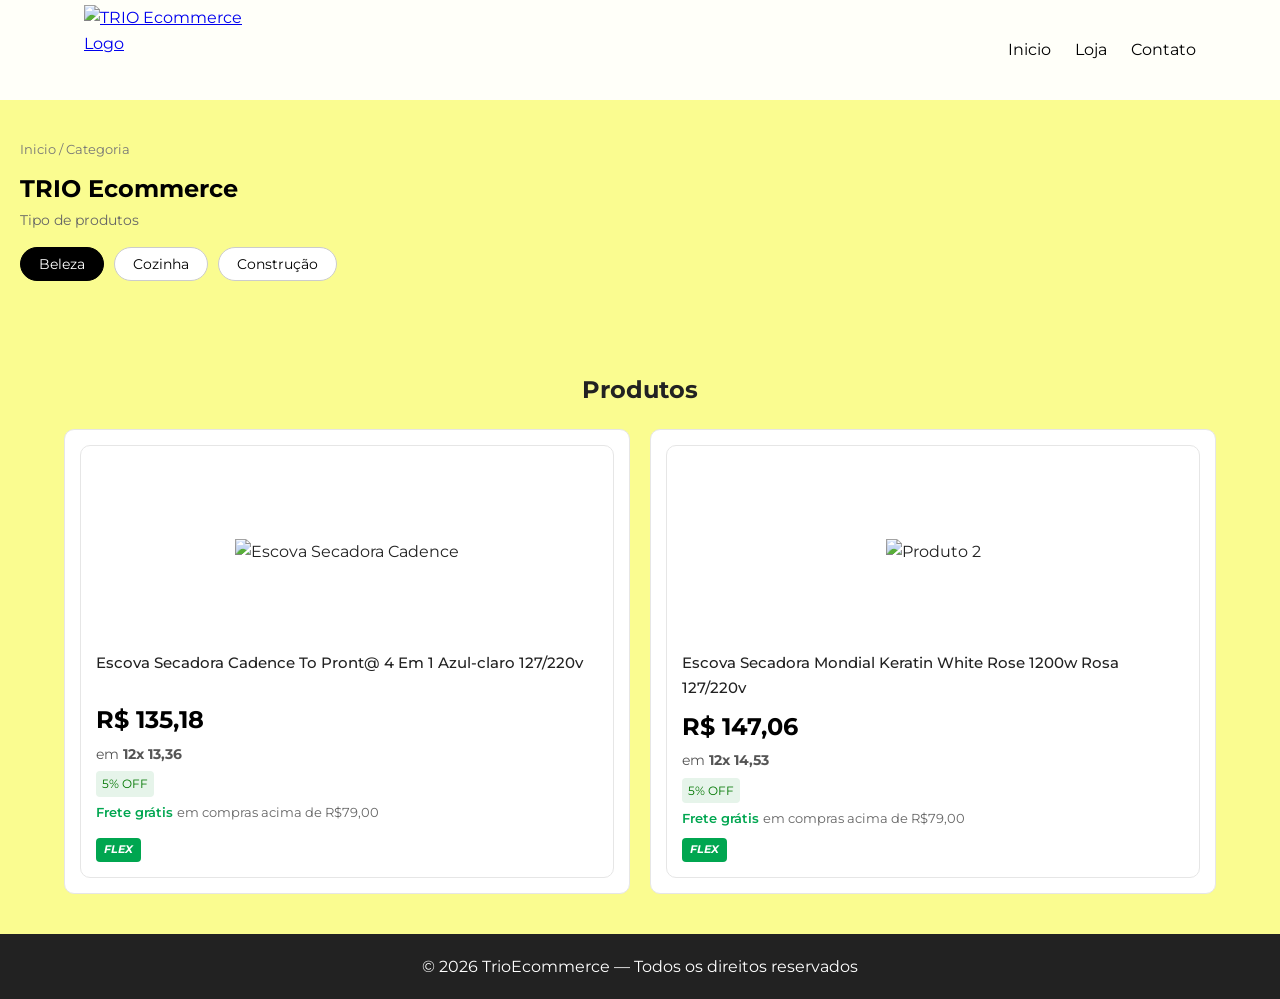
==== categoria.html @ 2ae3702e "Add files via upload" ====
<!DOCTYPE html>
<html lang="pt-BR">

<head>
    <meta charset="UTF-8">
    <meta name="viewport" content="width=device-width, initial-scale=1.0">
    <title>Categoria - TRIO Ecommerce</title>

    <link rel="preconnect" href="https://fonts.googleapis.com">
    <link rel="preconnect" href="https://fonts.gstatic.com" crossorigin>
    <link href="https://fonts.googleapis.com/css2?family=Montserrat:wght@400;600;700&display=swap" rel="stylesheet">

    <link rel="stylesheet" href="styles.css">
    <link rel="icon" type="image/jpeg" href="https://i.ibb.co/WpMKLJw9/Logo.jpg">
</head>

<body>

    <script>
        function mostrarEmail(elemento) {
            const email = "contato@trioecommerce.com.br";

            // 1. Troca o texto para o e-mail
            elemento.innerHTML = email;

            // 2. Transforma o link em um link de envio de e-mail
            elemento.href = "mailto:" + email;

            // 3. Estética
            elemento.style.color = "#e2e600";
            elemento.style.fontWeight = "bold";

            // Remove o atributo onclick para que o link funcione normalmente no segundo clique
            elemento.removeAttribute("onclick");
        }
    </script>

    <header class="navbar">
        <div class="container nav-content">
            <a href="#" class="logo">
                <img src="https://i.ibb.co/ZRdNqPVv/Inserir-um-pouquinho-de-texto-1-removebg-preview.png"
                    alt="TRIO Ecommerce Logo" class="logo-img">
            </a>

            <nav class="nav-menu">
                <a href="index.html">Inicio</a>
                <a href="https://www.mercadolivre.com.br/pagina/trio_ecommerce#from=share_eshop">Loja</a>
                <a href="javascript:void(0)" onclick="mostrarEmail(this)"
                    style="display: inline-block; max-width: 100%; word-break: break-all;">Contato</a>
            </nav>
        </div>
    </header>

    <section class="categoria-container">
        <div class="breadcrumb">
            <a href="index.html">Inicio</a> / Categoria
        </div>

        <h1>TRIO Ecommerce</h1>
        <p class="subtitulo">Tipo de produtos</p>

        <div class="filtros">
            <button class="filtro-btn ativo" data-categoria="beleza">Beleza</button>
            <button class="filtro-btn" data-categoria="cozinha">Cozinha</button>
            <button class="filtro-btn" data-categoria="construcao">Construção</button>
        </div>
    </section>

    <div class="header-produtos">
        <h2>Produtos</h2>
    </div>

    <div class="produtos">

        <div class="produto" data-categoria="beleza">
            <div class="card-produto">
                <a href="https://www.mercadolivre.com.br/escova-secadora-cadence-to-pront-4-em-1/up/MLBU3748265304?pdp_filters=item_id%3AMLB6185189672#origin%3Dshare%26sid%3Dshare%26wid%3DMLB6185189672"
                    class="link-total-card">
                    <div class="card-img">
                        <img src="https://http2.mlstatic.com/D_NQ_NP_2X_740506-MLA99588742918_122025-F.webp"
                            alt="Escova Secadora Cadence">
                    </div>

                    <div class="card-info">
                        <h3 class="titulo-produto">
                            Escova Secadora Cadence To Pront@ 4 Em 1 Azul-claro 127/220v
                        </h3>

                        <p class="preco">R$ 135,18</p>

                        <p class="parcelamento">
                            em <strong>12x 13,36</strong>
                        </p>

                        <span class="cupom">5% OFF</span>

                        <p class="frete">
                            Frete grátis <span>em compras acima de R$79,00</span>
                        </p>
                        <span class="badge-full">FLEX</span>
                    </div>
                </a>
            </div>
        </div>

        <div class="produto" data-categoria="beleza">
            <div class="card-produto">
                <a href="https://www.mercadolivre.com.br/escova-secadora-mondial-keratin-white-rose-1200w/up/MLBU3748322948?pdp_filters=item_id%3AMLB6185165624#origin%3Dshare%26sid%3Dshare%26wid%3DMLB6185165624"
                    class="link-total-card">
                    <div class="card-img">
                        <img src="https://http2.mlstatic.com/D_NQ_NP_2X_856835-MLA100007840721_122025-F.webp"
                            alt="Produto 2">
                    </div>

                    <div class="card-info">
                        <h3 class="titulo-produto">
                            Escova Secadora Mondial Keratin White Rose 1200w Rosa 127/220v
                        </h3>

                        <p class="preco">R$ 147,06</p>

                        <p class="parcelamento">
                            em <strong>12x 14,53</strong>
                        </p>

                        <span class="cupom">5% OFF</span>

                        <p class="frete">
                            Frete grátis <span>em compras acima de R$79,00</span>
                        </p>
                        <span class="badge-full">FLEX</span>
                    </div>
                </a>
            </div>
        </div>

        <div class="produto hidden" data-categoria="cozinha">
            <div class="card-produto">
                <a href="https://www.mercadolivre.com.br/fritadeira-airfryer-quad-fry-42-litros-1400w-preta-elgin/up/MLBU3739119069?pdp_filters=item_id%3AMLB6185109530#origin%3Dshare%26sid%3Dshare%26wid%3DMLB6185109530"
                    class="link-total-card">
                    <div class="card-img">
                        <img src="https://http2.mlstatic.com/D_NQ_NP_2X_813389-MLA99520090726_112025-F.webp"
                            alt="Fritadeira Elétrica">
                    </div>

                    <div class="card-info">
                        <h3 class="titulo-produto">
                            Fritadeira Airfryer Quad Fry 4,2 Litros 1.400w Preta Elgin Preto 127v
                        </h3>

                        <p class="preco">R$ 273,90</p>

                        <p class="parcelamento">
                            em <strong>12x 26,79</strong>
                        </p>

                        <p class="frete">
                            Frete grátis <span>em compras acima de R$79,00</span>
                        </p>
                        <span class="badge-full">FLEX</span>
                    </div>
                </a>
            </div>
        </div>
        <div class="produto hidden" data-categoria="cozinha">
            <div class="card-produto">
                <a href="https://www.mercadolivre.com.br/fervedor-125-l-revestimento-proflon-antiaderente-preto/up/MLBU3739328813?pdp_filters=item_id%3AMLB6185154980#origin%3Dshare%26sid%3Dshare%26wid%3DMLB6185154980"
                    class="link-total-card">
                    <div class="card-img">
                        <img src="https://http2.mlstatic.com/D_NQ_NP_2X_806040-MLA99614359898_122025-F.webp"
                            alt="Fervedor">
                    </div>

                    <div class="card-info">
                        <h3 class="titulo-produto">
                            Fervedor 1,25 L Revestimento Pro-flon Antiaderente Preto
                        </h3>

                        <p class="preco">R$ 48,90</p>

                        <p class="frete">
                            Frete grátis <span>em compras acima de R$79,00</span>
                        </p>
                        <span class="badge-full">FLEX</span>
                    </div>
                </a>
            </div>
        </div>

        <div class="produto hidden" data-categoria="cozinha">
            <div class="card-produto">
                <a href="https://www.mercadolivre.com.br/cacarola-com-tampa-brinox-topazio-20cm-23l-cinza/p/MLB54151735?pdp_filters=item_id%3AMLB6086850806#origin%3Dshare%26sid%3Dshare%26wid%3DMLB6086850806"
                    class="link-total-card">
                    <div class="card-img">
                        <img src="https://http2.mlstatic.com/D_NQ_NP_2X_745464-MLA90890469338_082025-F.webp"
                            alt="Caçarola Com Tampa">
                    </div>

                    <div class="card-info">
                        <h3 class="titulo-produto">
                            Caçarola Com Tampa Brinox Topázio 20cm 2,3l Cinza
                        </h3>

                        <p class="preco">R$ 95</p>

                        <p class="parcelamento">
                            em <strong>12x 9,36</strong>
                        </p>

                        <span class="cupom">10% OFF Levando 4 unidades</span>

                        <p class="frete">
                            Frete grátis <span>em compras acima de R$79,00</span>
                        </p>
                        <span class="badge-full">FLEX</span>
                    </div>
                </a>
            </div>
        </div>

        <div class="produto hidden" data-categoria="cozinha">
            <div class="card-produto">
                <a href="https://www.mercadolivre.com.br/kit-brinox-fervedor-antiaderente-cinza-125l--cacarola-com-tampa-cinza-20cm-23l/up/MLBU3705266222?pdp_filters=item_id%3AMLB6106587750#origin%3Dshare%26sid%3Dshare%26wid%3DMLB6106587750"
                    class="link-total-card">
                    <div class="card-img">
                        <img src="https://http2.mlstatic.com/D_NQ_NP_2X_630548-MLB102995284025_122025-F.webp"
                            alt="Kit Brinox">
                    </div>
                    <div class="card-info">
                        <h3 class="titulo-produto">
                            Kit Brinox: Fervedor Antiaderente Cinza 1,25l + Caçarola Com Tampa Cinza 20cm 2,3l
                        </h3>

                        <p class="preco">R$ 134,57</p>

                        <p class="parcelamento">
                            em <strong>12x 13,30</strong>
                        </p>

                        <span class="cupom">7% OFF</span>

                        <p class="frete">
                            Frete grátis <span>em compras acima de R$79,00</span>
                        </p>
                        <span class="badge-full">FLEX</span>
                    </div>
                </a>
            </div>
        </div>

        <div class="produto hidden" data-categoria="cozinha">
            <div class="card-produto">
                <a href="https://www.mercadolivre.com.br/panela-de-pressao-ceramic-life-vapt-brinox-antiad-45-lit/up/MLBU3739063931?pdp_filters=item_id%3AMLB6185042764#origin%3Dshare%26sid%3Dshare%26wid%3DMLB6185042764"
                    class="link-total-card">
                    <div class="card-img">
                        <img src="https://http2.mlstatic.com/D_NQ_NP_2X_951409-MLB99149156304_112025-F.webp"
                            alt="Panela Verde">
                    </div>

                    <div class="card-info">
                        <h3 class="titulo-produto">
                            Panela De Pressão Ceramic Life Vapt Brinox Antiad 4,5 Lit Verde
                        </h3>

                        <p class="preco">R$ 168</p>

                        <p class="parcelamento">
                            em <strong>12x 16,60</strong>
                        </p>

                        <p class="frete">
                            Frete grátis <span>em compras acima de R$79,00</span>
                        </p>
                        <span class="badge-full">FLEX</span>
                    </div>
                </a>
            </div>
        </div>

        <div class="produto hidden" data-categoria="cozinha">
            <div class="card-produto">
                <a href="https://www.mercadolivre.com.br/kit-brinox-fervedor-proflon-antiaderente-125l-cinza--panela-de-pressao-45l-verde--cacarola-com-tampa-20cm-23l/up/MLBU3696708781?pdp_filters=item_id%3AMLB6106662846#origin%3Dshare%26sid%3Dshare%26wid%3DMLB6106662846"
                    class="link-total-card">
                    <div class="card-img">
                        <img src="https://http2.mlstatic.com/D_NQ_NP_2X_796898-MLB102995450229_122025-F.webp"
                            alt="Kit Brinox 2">
                    </div>

                    <div class="card-info">
                        <h3 class="titulo-produto">
                            Kit Brinox: Fervedor Pro-flon Antiaderente 1,25l Cinza + Panela De Pressão 4,5l Verde +
                            Caçarola Com Tampa 20cm 2,3l
                        </h3>

                        <p class="preco">R$ 270,26</p>

                        <p class="parcelamento">
                            em <strong>12x 26,44</strong>
                        </p>

                        <span class="cupom">15% OFF</span>

                        <p class="frete">
                            Frete grátis <span>em compras acima de R$79,00</span>
                        </p>
                        <span class="badge-full">FLEX</span>
                    </div>
                </a>
            </div>
        </div>

        <div class="produto hidden" data-categoria="cozinha">
            <div class="card-produto">
                <a href="https://www.mercadolivre.com.br/panela-de-pressao-ceramic-life-vapt-20cm-45l-vanilla-brinox/up/MLBU3738884985?pdp_filters=item_id%3AMLB4432415737#origin%3Dshare%26sid%3Dshare%26wid%3DMLB4432415737"
                    class="link-total-card">
                    <div class="card-img">
                        <img src="https://http2.mlstatic.com/D_NQ_NP_2X_757218-MLA95669870440_102025-F.webp"
                            alt="Panela Vanilla">
                    </div>
                    <div class="card-info">
                        <h3 class="titulo-produto">
                            Panela De Pressão Cerâmic Life Vapt 20cm 4,5l Vanilla Brinox Bege
                        </h3>

                        <p class="preco">R$ 175,90</p>

                        <p class="parcelamento"> em <strong>12x 17,38</strong></p>

                        <p class="frete">
                            Frete grátis <span>em compras acima de R$79,00</span>
                        </p>
                        <span class="badge-full">FLEX</span>
                    </div>
                </a>
            </div>
        </div>

        <div class="produto hidden" data-categoria="cozinha">
            <div class="card-produto">
                <a href="https://www.mercadolivre.com.br/kit-brinox-panela-de-pressao-ceramic-life-vapt-20cm-45l-vanilla--panela-de-pressao-42l-verde/up/MLBU3688529330?pdp_filters=item_id%3AMLB4371092487#origin%3Dshare%26sid%3Dshare%26wid%3DMLB4371092487"
                    class="link-total-card">
                    <div class="card-img">
                        <img src="https://http2.mlstatic.com/D_NQ_NP_2X_637640-MLB101683687099_122025-F.webp"
                            alt="Kit Brinox 3">
                    </div>

                    <div class="card-info">
                        <h3 class="titulo-produto">
                            Kit Brinox: Panela De Pressão Cerâmic Life Vapt 20cm 4,5l Vanilla + Panela De Pressão 4,2l
                            Verde
                        </h3>

                        <p class="preco">R$ 308,52</p>

                        <p class="parcelamento">
                            em <strong>6x 51,42</strong>
                        </p>

                        <span class="cupom">15% OFF</span>

                        <p class="frete">
                            Frete grátis <span>em compras acima de R$79,00</span>
                        </p>
                        <span class="badge-full">FLEX</span>
                    </div>
                </a>
            </div>
        </div>

        <div class="produto hidden" data-categoria="cozinha">
            <div class="card-produto">
                <a href="https://www.mercadolivre.com.br/kit-brinox-pipoqueira-graphite-42l--panela-de-pressao-ceramica-cinza-20cm-45l/up/MLBU3696714647?pdp_filters=item_id%3AMLB6106663254#origin%3Dshare%26sid%3Dshare%26wid%3DMLB6106663254"
                    class="link-total-card">
                    <div class="card-img">
                        <img src="https://http2.mlstatic.com/D_NQ_NP_2X_804828-MLB102995920223_122025-F.webp"
                            alt="Kit Brinox 2">
                    </div>

                    <div class="card-info">
                        <h3 class="titulo-produto">
                            Kit Brinox: Pipoqueira Graphite 4,2l + Panela De Pressão Cerâmica Cinza 20cm 4,5l
                        </h3>

                        <p class="preco">R$ 224,45</p>

                        <p class="parcelamento">
                            em <strong>12x 22,22</strong>
                        </p>

                        <span class="cupom">31% OFF</span>

                        <p class="frete">
                            Frete grátis <span>em compras acima de R$79,00</span>
                        </p>
                        <span class="badge-full">FLEX</span>
                    </div>
                </a>
            </div>
        </div>

        <div class="produto hidden" data-categoria="cozinha">
            <div class="card-produto">
                <a href="https://www.mercadolivre.com.br/panela-de-pressao-brinox-ceramic-life-vapt-cinza/up/MLBU3748071250?pdp_filters=item_id%3AMLB6184989090#origin%3Dshare%26sid%3Dshare%26wid%3DMLB6184989090"
                    class="link-total-card">
                    <div class="card-img">
                        <img src="https://http2.mlstatic.com/D_NQ_NP_2X_768227-MLA95404825388_102025-F.webp"
                            alt="Panela Pressão Padrão">
                    </div>

                    <div class="card-info">
                        <h3 class="titulo-produto">
                            Panela De Pressão Brinox Ceramic Life Vapt Cinza Cinza
                        </h3>

                        <p class="preco">R$ 179</p>

                        <p class="parcelamento">
                            em <strong>12x 17,69</strong>
                        </p>

                        <p class="frete">
                            Frete grátis <span>em compras acima de R$79,00</span>
                        </p>
                        <span class="badge-full">FLEX</span>
                    </div>
                </a>
            </div>
        </div>

        <div class="produto hidden" data-categoria="cozinha">
            <div class="card-produto">
                <a href="https://www.mercadolivre.com.br/kit-cozinha-fritadeira-air-fryer-42l-1400w-preta--panela-de-pressao-ceramic-20cm-45l-vanilla/up/MLBU3680200425?pdp_filters=item_id%3AMLB6069299742#origin%3Dshare%26sid%3Dshare%26wid%3DMLB6069299742"
                    class="link-total-card">
                    <div class="card-img">
                        <img src="https://http2.mlstatic.com/D_NQ_NP_2X_904028-MLB101183302200_122025-F.webp"
                            alt="Kit cozinha">
                    </div>

                    <div class="card-info">
                        <h3 class="titulo-produto">
                            Kit Cozinha: Fritadeira Air Fryer 4,2l 1400w Preta + Panela De Pressão Cerâmic 20cm 4,5l
                            Vanilla
                        </h3>

                        <p class="preco">R$ 358,05</p>

                        <p class="parcelamento">
                            em <strong>12x 35,03</strong>
                        </p>

                        <span class="cupom">19% OFF</span>

                        <p class="frete">
                            Frete grátis <span>em compras acima de R$79,00</span>
                        </p>
                        <span class="badge-full">FLEX</span>
                    </div>
                </a>
            </div>
        </div>

        <div class="produto hidden" data-categoria="cozinha">
            <div class="card-produto">
                <a href="https://www.mercadolivre.com.br/pipoqueira-pic-poc-42l-graphite-facil-e-rapida--brinox/up/MLBU3687454309?pdp_filters=item_id%3AMLB4381876885#origin%3Dshare%26sid%3Dshare%26wid%3DMLB4381876885"
                    class="link-total-card">
                    <div class="card-img">
                        <img src="https://http2.mlstatic.com/D_NQ_NP_2X_855687-MLB102176004097_122025-F.webp"
                            alt="Pipoqueira">
                    </div>

                    <div class="card-info">
                        <h3 class="titulo-produto">
                            Pipoqueira Pic Poc 4,2l Graphite Fácil E Rápida - Brinox Graphite
                        </h3>

                        <p class="preco">R$ 130,95</p>

                        <p class="parcelamento">
                            em <strong>12x 12,94</strong>
                        </p>

                        <p class="frete">
                            Frete grátis <span>em compras acima de R$79,00</span>
                        </p>
                        <span class="badge-full">FLEX</span>
                    </div>
                </a>
            </div>
        </div>

        <div class="produto hidden" data-categoria="construcao">
            <div class="card-produto">
                <a href="https://www.mercadolivre.com.br/desmoldante-para-concreto-vegetal-pronto-uso-sogia/p/MLB2054922001?pdp_filters=item_id%3AMLB4288242755#origin%3Dshare%26sid%3Dshare%26wid%3DMLB4288242755"
                    class="link-total-card">
                    <div class="card-img">
                        <img src="https://http2.mlstatic.com/D_NQ_NP_2X_860557-MLB96770738928_112025-F.webp"
                            alt="Desmoldante">
                    </div>

                    <div class="card-info">
                        <h3 class="titulo-produto">
                            Desmoldante Para Concreto Vegetal Pronto Uso - Sogia
                        </h3>

                        <p class="preco">R$ 46,38</p>

                        <span class="cupom">30% OFF</span>

                        <p class="frete">
                            Frete grátis <span>em compras acima de R$79,00</span>
                        </p>
                        <span class="badge-full">FLEX</span>
                    </div>
                </a>
            </div>
        </div>

        <div class="produto hidden" data-categoria="construcao">
            <div class="card-produto">
                <a href="https://www.mercadolivre.com.br/desmoldante-para-concreto/p/MLB2059635418?pdp_filters=item_id%3AMLB6159823710#origin%3Dshare%26sid%3Dshare%26wid%3DMLB6159823710"
                    class="link-total-card">
                    <div class="card-img">
                        <img src="https://http2.mlstatic.com/D_NQ_NP_2X_746224-MLB96759619012_112025-F.webp"
                            alt="Desmoldante Para Concreto">
                    </div>

                    <div class="card-info">
                        <h3 class="titulo-produto">
                            Desmoldante Para Concreto
                        </h3>

                        <p class="preco">R$ 188,81</p>

                        <p class="parcelamento">
                            preço por litro: R$ 18,88
                        </p>

                        <span class="cupom">7% OFF</span>

                        <p class="frete">
                            Frete grátis <span>em compras acima de R$79,00</span>
                        </p>
                        <span class="badge-full">FLEX</span>
                    </div>
                </a>
            </div>
        </div>

        <div class="produto hidden" data-categoria="construcao">
            <div class="card-produto">
                <a href="https://www.mercadolivre.com.br/desmoldante-para-concreto-vegetal-pronto-uso-sogia/p/MLB2059351420?pdp_filters=item_id%3AMLB4288318177#origin%3Dshare%26sid%3Dshare%26wid%3DMLB4288318177"
                    class="link-total-card">
                    <div class="card-img">
                        <img src="https://http2.mlstatic.com/D_NQ_NP_2X_750852-MLB96769458772_112025-F.webp"
                            alt="Kit Desmoldante">
                    </div>

                    <div class="card-info">
                        <h3 class="titulo-produto">
                            Desmoldante Para Concreto Vegetal Pronto Uso Sogia
                        </h3>

                        <p class="preco">R$ 88,31</p>

                        <p class="parcelamento">
                            em <strong>3x 29,44</strong>
                        </p>

                        <span class="cupom">33% OFF</span>

                        <p class="frete">
                            Frete grátis <span>em compras acima de R$79,00</span>
                        </p>
                        <span class="badge-full">FLEX</span>
                    </div>
                </a>
            </div>
        </div>

        <div class="produto hidden" data-categoria="construcao">
            <div class="card-produto">
                <a href="https://www.mercadolivre.com.br/desmoldante-concreto-vegetal-pronto-uso/up/MLBU3533002059?pdp_filters=item_id%3AMLB5896192544#origin%3Dshare%26sid%3Dshare%26wid%3DMLB5896192544"
                    class="link-total-card">
                    <div class="card-img">
                        <img src="https://http2.mlstatic.com/D_NQ_NP_2X_827014-MLB96756363476_112025-F.webp"
                            alt="Kit Brinox 2">
                    </div>

                    <div class="card-info">
                        <h3 class="titulo-produto">
                            Desmoldante Concreto Vegetal Pronto Uso
                        </h3>

                        <p class="preco">R$ 119</p>

                        <p class="parcelamento">
                            em <strong>4x 29,75</strong>
                        </p>

                        <span class="cupom">10% OFF levando 4 unidades</span>

                        <p class="frete">
                            Frete grátis <span>em compras acima de R$79,00</span>
                        </p>
                        <span class="badge-full">FLEX</span>
                    </div>
                </a>
            </div>
        </div>
    </div>

    </section>

    <script>
        const botoes = document.querySelectorAll('.filtro-btn');
        const produtos = document.querySelectorAll('.produto');

        botoes.forEach(botao => {
            botao.addEventListener('click', () => {
                // Remove ativo de todos
                botoes.forEach(b => b.classList.remove('ativo'));
                botao.classList.add('ativo');

                const categoria = botao.dataset.categoria;

                produtos.forEach(produto => {
                    if (produto.dataset.categoria === categoria) {
                        produto.classList.remove('hidden');
                    } else {
                        produto.classList.add('hidden');
                    }
                });
            });
        });
    </script>
    <footer class="footer">
        <p>© 2026 TrioEcommerce — Todos os direitos reservados</p>
    </footer>
</body>

</html>
---- styles.css ----
/* RESET */
* {
    margin: 0;
    padding: 0;
    box-sizing: border-box;
}

/* GLOBAL */
body {
    margin-top: 80px;
    font-family: 'Montserrat', sans-serif;
    color: #222;
    line-height: 1.6;
    background-color: #fafc90; /* cinza claro marketplace */
}

.logo-img {
  max-width: 160px;
  height: auto;
  display: block;
}

.container {
    width: 90%;
    max-width: 1200px;
    margin: auto;
}

/* NAVBAR */
.navbar {
    position: fixed;
    top: 0;
    width: 100%;
    height: 100px; /* Definimos que ela tem 80px de altura */
    z-index: 1000;
    display: flex;
    align-items: center;
    background-color: rgba(255, 255, 255, 0.95); /* Branco com 95% de opacidade */
    backdrop-filter: blur(5px); /* Efeito de vidro fosco moderno */
}

.nav-content {
    max-width: 1200px;
    margin: 0 auto;
    display: flex;
    justify-content: space-between; /* Logo na esquerda, Menu na direita */
    align-items: center;
    padding: 0 20px;
}

.logo-img {
    height: 50px; /* Ajuste conforme necessário */
    width: auto;
    display: block;
}

.logo-img {
    height: 90px; 
    width: auto;  
    display: block;
}

/* Ajuste para o menu não amontoar no celular */
@media (max-width: 768px) {
    .nav-content { flex-direction: column; gap: 10px; }
    .logo-img { height: 60px; }
}

.nav-menu a {
    margin-left: 20px;
    text-decoration: none;
    color: black;
    transition: 0.3s;
}

.nav-menu a[href^="mailto"] {
    background-color: #000;
    color: #e2e600 !important;
    padding: 5px 10px;
    border-radius: 8px; /* Mantendo o padrão de pontas redondas que você gosta */
}

.nav-menu a:hover {
    color: #e2e600; /* Cor amarela da sua logo */
}

/* Linha decorativa que aparece embaixo ao passar o mouse */
.nav-menu a::after {
    content: '';
    position: absolute;
    width: 0;
    height: 2px;
    bottom: -5px;
    left: 0;
    background-color: #e2e600;
    transition: width 0.3s;
}

.nav-menu a:hover::after {
    width: 100%;
}

.btn-carrinho {
    background: #ff6600;
    color: #fff !important;
    padding: 8px 14px;
    border-radius: 5px;
}

/* HERO */
.hero {
    background-image: url("https://i.ibb.co/KjM6FvXH/Trio.png");
    background-repeat: no-repeat;
    background-position: center;
    background-size: contain; /* 🔥 NÃO CORTA A IMAGEM */
    margin-top: -20px;
    
    width: 100%;
    min-height: 450px; /* ajuste conforme sua imagem */
    
    display: flex;
    flex-direction: column;
    justify-content: flex-end;
    align-items: center;

    padding-bottom: 50px;
    
}

/* BOTÃO - Centralizado e sem 'quebrar' o fundo */
.btn-primary {
    background: #ff6600 !important;
    color: #fff !important;
    
    /* Centralização Real */
    display: block !important;    /* Ocupa a linha toda para permitir o 'auto' */
    width: fit-content;           /* Mas mantém o tamanho apenas do texto */
    margin: 40px auto 0 auto !important; /* Centraliza horizontalmente e dá espaço em cima */

    padding: 20px 50px !important; 
    font-size: 22px !important;
    border-radius: 8px !important;
    text-decoration: none;
    font-weight: 600;
    transition: 0.3s;
}

.btn-primary:hover {
    transform: scale(1.05);
}

/* GRID DE PRODUTOS (UNIFICADO E RESPONSIVO) */
.cards, .produtos {
    display: grid;
    /* No PC: 4 colunas. No Celular: Ajusta sozinho */
    grid-template-columns: repeat(auto-fit, minmax(280px, 1fr));
    gap: 20px;
    margin: 20px auto; /* O 'auto' centraliza o grid na página */
    width: 90%;
    max-width: 1200px;
    justify-content: center; /* Centraliza os cards internamente */
}

/* Centraliza o título da seção de produtos */
.header-produtos, h2.header-produtos {
    text-align: center;
    width: 100%;
    margin: 30px 0 20px 0;
}

/* CARD PRODUTO */
.card-produto, .produto {
    background: #ffffff;
    border-radius: 10px;
    padding: 15px;
    border: 1px solid #e6e6e6;
    display: flex;
    flex-direction: column;
    height: 100%;
    transition: 0.3s ease;
    text-decoration: none !important; /* Remove linha de link */
    color: inherit !important;
}

.card-produto:hover, .produto:hover {
    transform: translateY(-5px);
    box-shadow: 0 6px 16px rgba(0,0,0,0.12);
}

.card-img {
    height: 180px;
    display: flex;
    align-items: center;
    justify-content: center;
    margin-bottom: 10px;
}

.card-img img {
    max-width: 100%;
    max-height: 100%;
    object-fit: contain;
}

.card-info {
    display: flex;
    flex-direction: column;
    flex-grow: 1;
    text-align: left;
}

.titulo-produto {
    font-size: 0.95rem;
    font-weight: 500;
    color: #222;
    margin-bottom: 8px;
    min-height: 42px;
}

.preco {
    font-size: 1.5rem;
    font-weight: 700;
    color: #000;
    margin-bottom: 4px;
}

.parcelamento {
    font-size: 0.85rem;
    color: #555;
    margin-bottom: 6px;
}

.cupom {
    display: inline-block;
    font-size: 0.75rem;
    color: #007600;
    background: #e6f4ea;
    padding: 3px 6px;
    border-radius: 4px;
    width: fit-content;
    margin-bottom: 6px;
}

.frete {
    font-size: 0.8rem;
    color: #00a650; /* Verde Mercado Livre */
    font-weight: 600;
    margin-bottom: 8px;
}

.frete span {
    color: #ffffff;
    font-weight: 400;
}

.frete span {
    color: #666;
}

.badge-full {
    background: #00a650;
    color: #fff;
    font-size: 0.7rem;
    font-weight: 700;
    padding: 3px 8px;
    border-radius: 4px;
    width: fit-content;
    margin-top: auto;
    display: flex;
    align-items: center;
    gap: 3px;
    font-style: italic;
}

/* --- ADICIONADO PARA CATEGORIAS --- */
.categoria {
    width: 100%;
    background-size: 100% auto; /* Faz a imagem ocupar toda a largura sem esticar */
    background-repeat: no-repeat;
    background-position: top center;
    min-height: 400px; /* Ajuste para aparecer o botão 'Ver Produtos' */
}

.produtos {
    max-width: 1200px;
    justify-content: center;
    align-items: center;
    text-align: center;
}

.breadcrumb {
    font-size: 0.8rem;
    color: #777;
    margin-bottom: 10px;
}

.breadcrumb a {
    color: #777;
    text-decoration: none;
}

.subtitulo {
    font-size: 0.9rem;
    color: #666;
    margin-bottom: 15px;
}

.filtros {
    display: flex;
    gap: 10px;
    flex-wrap: wrap;
}

.filtro-btn {
    padding: 8px 18px;
    border-radius: 20px;
    border: 1px solid #ccc;
    background: #fff;
    cursor: pointer;
    font-size: 0.85rem;
    transition: 0.2s;
    font-family: 'Montserrat', sans-serif;
}

.filtro-btn:hover {
    background: #ffffff;
}

.filtro-btn.ativo {
    background: #000;
    color: #fff;
    border-color: #000;
}

.divider {
    border-bottom: 1px solid #e6e6e6;
    margin: 30px 0;
}

.hidden {
    display: none !important;
}
/* ---------------------------------- */

/* SEÇÃO DIFERENCIAIS */
.diferenciais {
    background-color: #fafc90;
    padding: 60px 50px;
}

.diferenciais-grid {
    display: grid;
    /* Ajuste responsivo para os diferenciais */
    grid-template-columns: repeat(auto-fit, minmax(200px, 1fr));
    gap: 20px;
    text-align: center;
}

.diferencial-item { 
    padding: 20px; 
    background-color: #ffffff;
    border-radius: 50px
}
.diferencial-item .icon { font-size: 40px; margin-bottom: 15px; }
.diferencial-item h4 {
    font-size: 1.1rem;
    font-weight: 700;
    margin-bottom: 10px;
    color: #222;
    text-transform: uppercase;
}
.diferencial-item p {
    font-size: 0.9rem;
    color: #555;
    line-height: 1.4;
    font-style: italic;
}

/* FOOTER */
.footer {
    background: #222;
    color: #fff;
    text-align: center;
    padding: 20px 0;
    margin-top: 40px;
}

/* Link invisível no card */
.link-total-card {
    text-decoration: none;
    color: inherit;
    display: flex;
    flex-direction: column;
    height: 100%;
}

.sobre {
    padding: 80px 0; /* Aumentei um pouco o respiro vertical */
    text-align: center; /* Centraliza o título e o texto */
    background-color: #ffffff; /* Mantém o padrão do site */
    border-radius: 50px
}

.sobre h2 {
    font-size: 2rem;
    margin-bottom: 20px;
    font-weight: 700;
}

.sobre p {
    max-width: 800px; /* Limita a largura para o texto não ficar gigante em monitores largos */
    margin: 0 auto; /* Centraliza o bloco de texto na página */
    font-size: 1.1rem;
    line-height: 1.8;
    color: #444; /* Um tom levemente mais suave para leitura */
}

/* Ajuste para Celular */
@media (max-width: 768px) {
    .sobre {
        padding: 40px 0;
    }
    
    .sobre p {
        width: 90%; /* Garante margem nas laterais no celular */
        font-size: 1rem;
    }
}

@media (max-width: 768px) {

    .hero {
        min-height: 160px;      /* diminui a altura do banner */
        padding-bottom: 15px;   /* remove o “respiro” excessivo */
    }

    .btn-primary {
        margin-top: 15px !important; /* aproxima o botão do banner */
        padding: 14px 32px !important;
        font-size: 18px !important;
    }
}

.categoria-container {
    /* COLE O LINK DA IMAGEM ABAIXO */
    background-image: url('https://i.ibb.co/PzxbQnN4/Banner-para-site-moderno-de-compra-online-e-segura-azul-e-branco-4.png');
    
    /* Configurações para a imagem ficar perfeita */
    background-size: cover;           /* Faz a imagem cobrir todo o espaço */
    background-position: center;      /* Centraliza a imagem */
    background-repeat: no-repeat;     /* Impede que a imagem se repita */
    
    /* Espaçamento interno para o conteúdo não grudar nas bordas */
    padding: 60px 20px;
    color: rgb(0, 0, 0);                     /* Altera a cor do texto para ler melhor sobre o fundo */
}

/* Faz a rolagem ser suave em todo o site */
html {
    scroll-behavior: smooth;
}

/* Garante que o anúncio fique bonito e clicável */
.img-anuncio {
    width: 100%;
    max-width: 1200px; /* Ou o tamanho do seu container */
    display: block;
    margin: 20px auto;
    border-radius: 15px; /* Mantendo as pontas redondas que você gosta */
    transition: transform 0.3s ease;
    cursor: pointer;
}

/* Efeito visual ao passar o mouse para o cliente saber que é um link */
.img-anuncio:hover {
    transform: scale(1.02);
    filter: brightness(1.1);
}

/* Ajuste para a Navbar Fixa */
/* Como sua navbar é fixa, precisamos de um respiro para o título não ficar escondido atrás dela */
#secao-produtos {
    scroll-margin-top: 100px; /* Ajuste conforme a altura da sua navbar branca */
}

/* Estado inicial: Escondido */
.produtos-ocultos {
    display: none !important;
}

/* Estado ativo: Mostra a seção */
.produtos-visiveis {
    display: block !important;
    animation: surgir 0.5s ease; /* Efeito suave ao aparecer */
}

/* Efeito de animação */
@keyframes surgir {
    from { opacity: 0; transform: translateY(20px); }
    to { opacity: 1; transform: translateY(0); }
}

#secao-produtos h2 {
    text-align: center;      /* Centraliza o texto no meio */
    font-size: 28px;         /* Tamanho da fonte (ajuste se preferir) */
    color: #333;             /* Cor cinza escuro profissional */
    margin: 30px 0;          /* 30px de espaço em cima e embaixo */
    font-family: 'Segoe UI', Tahoma, Geneva, Verdana, sans-serif; /* Mesma fonte da navbar */
    font-weight: 700;        /* Deixa o negrito mais forte */
}
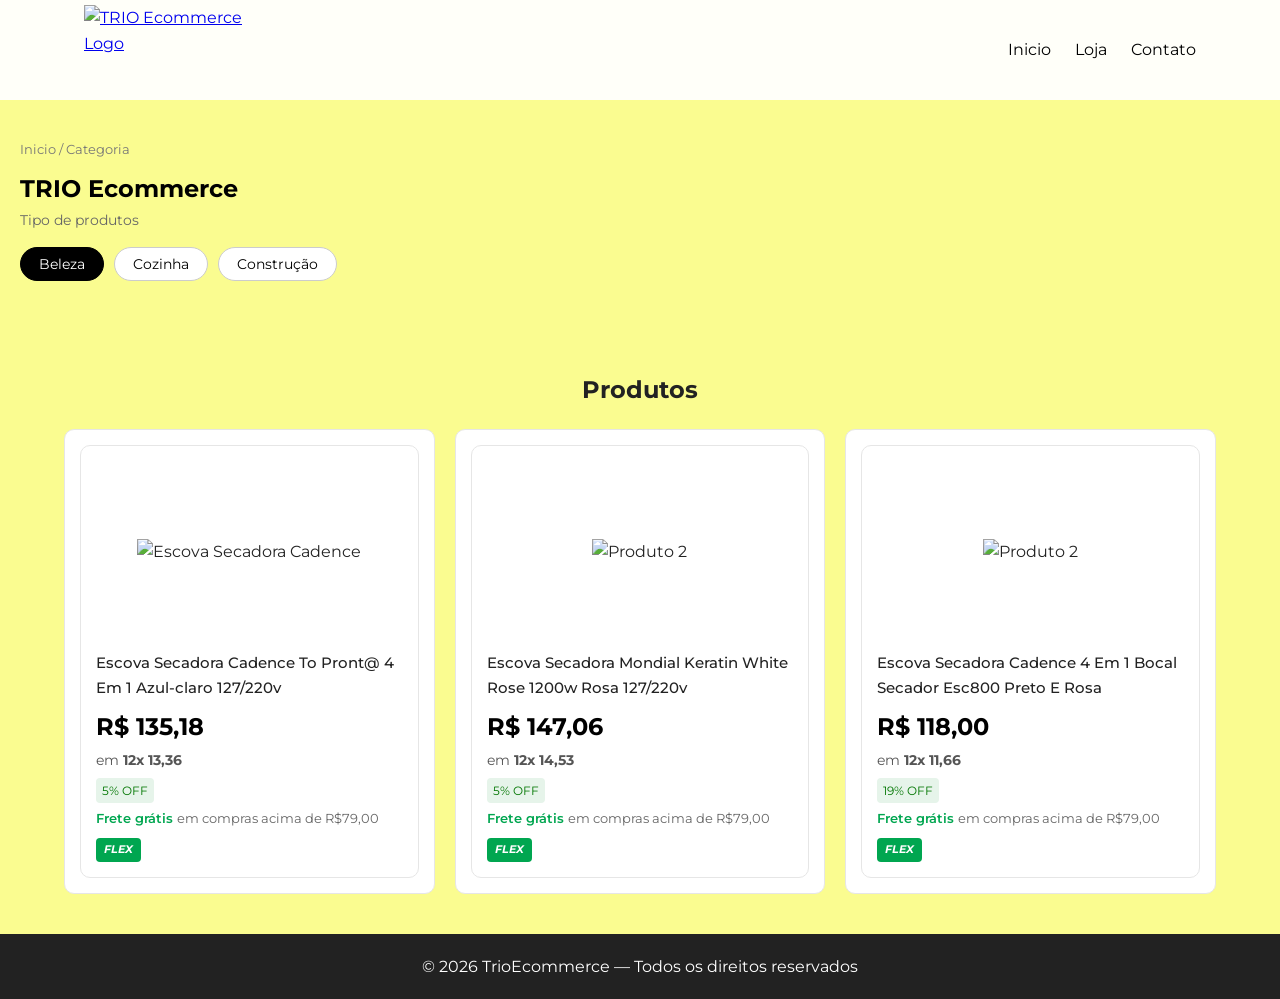
==== commit b235fa90: "Update categoria.html" ====
--- a/categoria.html
+++ b/categoria.html
@@ -124,6 +124,37 @@
                         </p>
 
                         <span class="cupom">5% OFF</span>
+
+                        <p class="frete">
+                            Frete grátis <span>em compras acima de R$79,00</span>
+                        </p>
+                        <span class="badge-full">FLEX</span>
+                    </div>
+                </a>
+            </div>
+        </div>
+
+        <div class="produto" data-categoria="beleza">
+            <div class="card-produto">
+                <a href="https://www.mercadolivre.com.br/escova-secadora-cadence-4-em-1-bocal-secador-esc800-preto-e-rosa/p/MLB31886565?pdp_filters=item_id%3AMLB4471773127&matt_tool=38524122#origin=share&sid=share&wid=MLB4471773127"
+                    class="link-total-card">
+                    <div class="card-img">
+                        <img src="https://http2.mlstatic.com/D_NQ_NP_2X_765588-MLA99484743640_112025-F.webp"
+                            alt="Produto 2">
+                    </div>
+
+                    <div class="card-info">
+                        <h3 class="titulo-produto">
+                            Escova Secadora Cadence 4 Em 1 Bocal Secador Esc800 Preto E Rosa
+                        </h3>
+
+                        <p class="preco">R$ 118,00</p>
+
+                        <p class="parcelamento">
+                            em <strong>12x 11,66</strong>
+                        </p>
+
+                        <span class="cupom">19% OFF</span>
 
                         <p class="frete">
                             Frete grátis <span>em compras acima de R$79,00</span>
@@ -638,4 +669,4 @@
     </footer>
 </body>
 
-</html>+</html>
